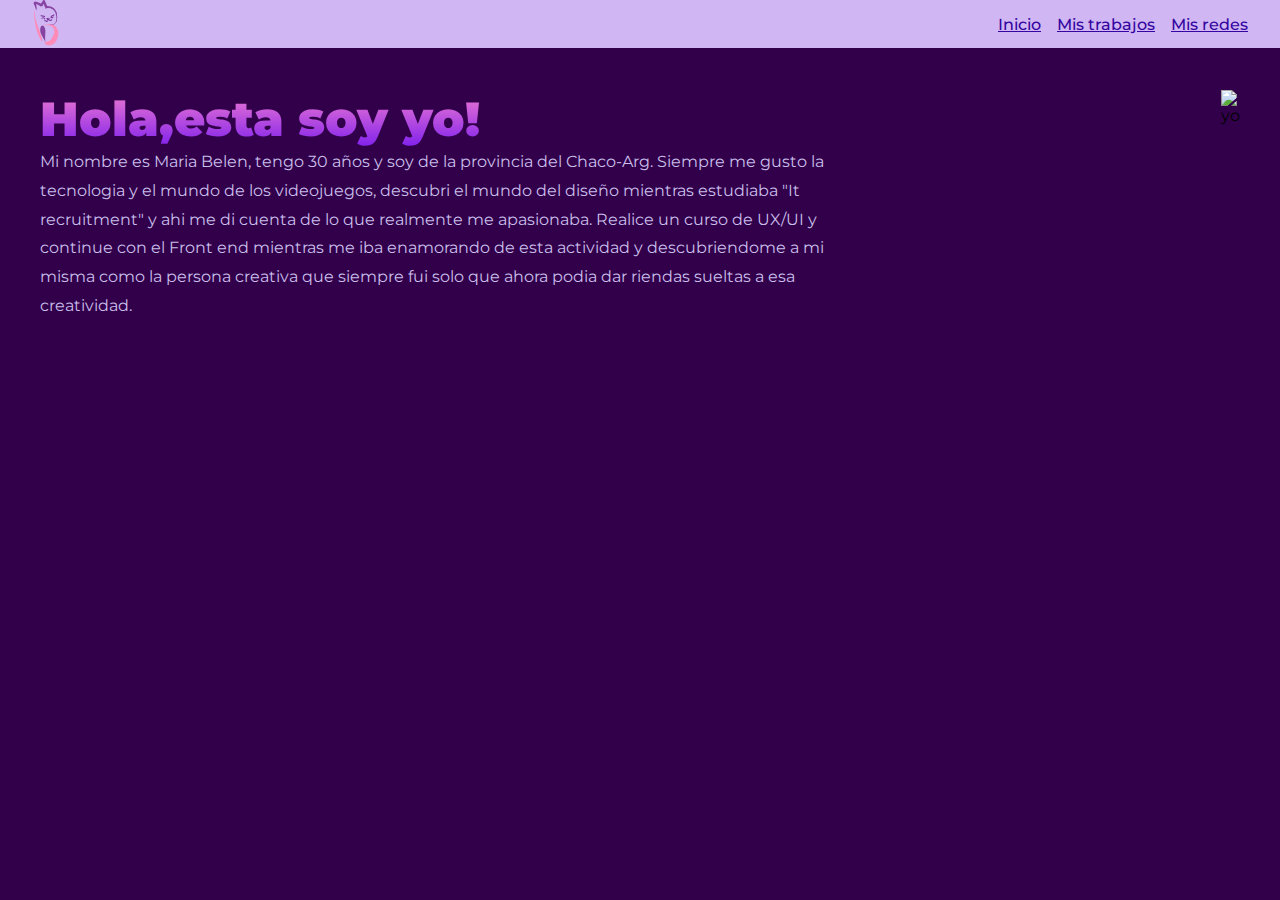
==== navbar/index.html @ c7fad1c4 "Add files via upload" ====
<!DOCTYPE html>
<html lang="en">
  <head>
    <meta charset="UTF-8" />
    <meta name="viewport" content="width=device-width, initial-scale=1.0" />
    <title>LandingPageMB</title>
    <link rel="stylesheet" href="css/main.css">
  </head>
  <body>
    <header>
      <div class="logo">
      <a href="index.html"> <img src="css/assests/logo-mb.png" alt="logo" ></a></div>
      <nav>
        <a class="link" href="#">Inicio</a>
        <a class="link" href="#">Mis trabajos</a>
        <a class="link" href="#">Mis redes</a>
      </nav>
    </header>

    <main id="hero">
        <article id="hero-text">
        <h4><strong> Hola,esta soy yo!</strong></h4>
        <p>
          Mi nombre es Maria Belen, tengo 30 años y soy de la provincia del
          Chaco-Arg. Siempre me gusto la tecnologia y el mundo de los
          videojuegos, descubri el mundo del diseño mientras estudiaba "It
          recruitment" y ahi me di cuenta de lo que realmente me apasionaba.
          Realice un curso de UX/UI y continue con el Front end mientras me iba
          enamorando de esta actividad y descubriendome a mi misma como la
          persona creativa que siempre fui solo que ahora podia dar riendas
          sueltas a esa creatividad.
        </p></article>
        <div class="yo">
        <picture><img src="css/assests/me.png" alt="yo" /></picture></div>
    </main>
  </body>
</html>
---- navbar/css/main.css ----
@import url("./base.css");
@import url("./navbar.css");
@import url("./hero.css")
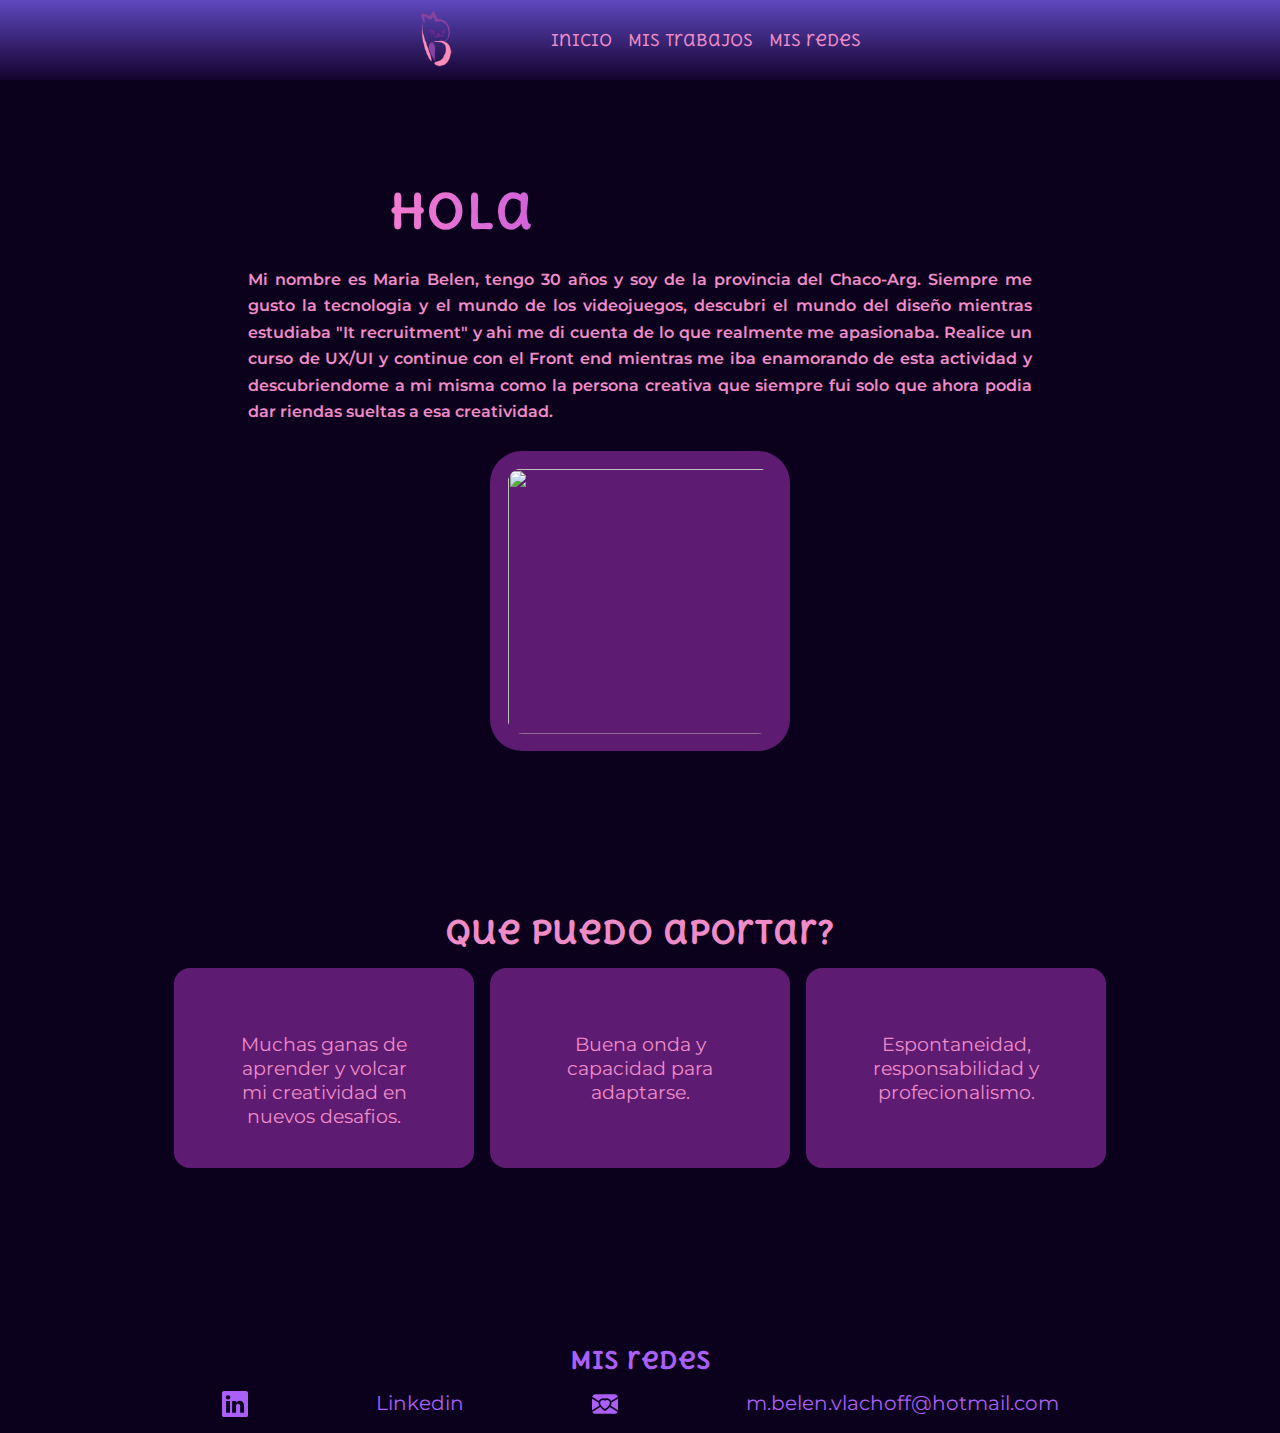
==== commit e114cc7a: "Add files via upload" ====
--- a/navbar/index.html
+++ b/navbar/index.html
@@ -6,20 +6,34 @@
     <title>LandingPageMB</title>
     <link rel="stylesheet" href="css/main.css">
   </head>
+
   <body>
+
     <header>
-      <div class="logo">
-      <a href="index.html"> <img src="css/assests/logo-mb.png" alt="logo" ></a></div>
-      <nav>
-        <a class="link" href="#">Inicio</a>
-        <a class="link" href="#">Mis trabajos</a>
-        <a class="link" href="#">Mis redes</a>
-      </nav>
+      <a href="index.html">
+      <picture><img class="logo-mb" src="css/assests/logo-mb.png" alt="logo-mb"></picture></a>
+    <nav> 
+      <a href="#">Inicio</a>
+      <a href="#">Mis trabajos</a>
+      <a href="#misredes">Mis redes</a>
+    </nav>
+    <form>
+      <label for="btnmenu">
+      <svg xmlns="http://www.w3.org/2000/svg" width="16" height="16" fill="currentColor" class="bi bi-list" viewBox="0 0 16 16">
+        <path fill-rule="evenodd" d="M2.5 12a.5.5 0 0 1 .5-.5h10a.5.5 0 0 1 0 1H3a.5.5 0 0 1-.5-.5m0-4a.5.5 0 0 1 .5-.5h10a.5.5 0 0 1 0 1H3a.5.5 0 0 1-.5-.5m0-4a.5.5 0 0 1 .5-.5h10a.5.5 0 0 1 0 1H3a.5.5 0 0 1-.5-.5"/>
+      </svg></label>
+    <input type="checkbox" id="btnmenu">
+    <nav>
+      <a href="#">Inicio</a>
+      <a href="#">Mis trabajos</a>
+      <a href="#misredes">Mis redes</a>
+    </nav>
+  
+  </form>
     </header>
-
-    <main id="hero">
-        <article id="hero-text">
-        <h4><strong> Hola,esta soy yo!</strong></h4>
+<section id="hero">
+<article id="aboutme">
+        <h4>Hola<span>,esta soy yo!</span></h4>
         <p>
           Mi nombre es Maria Belen, tengo 30 años y soy de la provincia del
           Chaco-Arg. Siempre me gusto la tecnologia y el mundo de los
@@ -29,9 +43,31 @@
           enamorando de esta actividad y descubriendome a mi misma como la
           persona creativa que siempre fui solo que ahora podia dar riendas
           sueltas a esa creatividad.
-        </p></article>
-        <div class="yo">
-        <picture><img src="css/assests/me.png" alt="yo" /></picture></div>
-    </main>
+        </p>
+        <picture><img class="foto" src="css/assests/me.png"></picture>
+       </article>
+      </section>
+   <section id="miinfo">
+    <header>
+    <h2>Que puedo aportar?</h2></header>
+    <ul>
+      <li><p>Muchas ganas de aprender y volcar mi creatividad en nuevos desafios.</p></li>
+      <li><p>Buena onda y capacidad para adaptarse.</p></li>
+      <li><p>Espontaneidad, responsabilidad y profecionalismo.</p></li>
+   </section>
+   <footer id="misredes">
+    <h4>Mis redes</h4>
+    <nav>
+      <svg xmlns="http://www.w3.org/2000/svg" width="26" height="26" fill="currentColor" class="bi bi-linkedin" viewBox="0 0 16 16">
+        <path d="M0 1.146C0 .513.526 0 1.175 0h13.65C15.474 0 16 .513 16 1.146v13.708c0 .633-.526 1.146-1.175 1.146H1.175C.526 16 0 15.487 0 14.854zm4.943 12.248V6.169H2.542v7.225zm-1.2-8.212c.837 0 1.358-.554 1.358-1.248-.015-.709-.52-1.248-1.342-1.248S2.4 3.226 2.4 3.934c0 .694.521 1.248 1.327 1.248zm4.908 8.212V9.359c0-.216.016-.432.08-.586.173-.431.568-.878 1.232-.878.869 0 1.216.662 1.216 1.634v3.865h2.401V9.25c0-2.22-1.184-3.252-2.764-3.252-1.274 0-1.845.7-2.165 1.193v.025h-.016l.016-.025V6.169h-2.4c.03.678 0 7.225 0 7.225z"/>
+      </svg>
+      <a href="https://www.linkedin.com/in/mbvlachoff-6253401a0/">Linkedin</a>
+      <svg xmlns="http://www.w3.org/2000/svg" width="26" height="26" fill="currentColor" class="bi bi-envelope-heart-fill" viewBox="0 0 16 16">
+        <path d="M.05 3.555A2 2 0 0 1 2 2h12a2 2 0 0 1 1.95 1.555l-4.2 2.568-.051-.105c-.666-1.3-2.363-1.917-3.699-1.25-1.336-.667-3.033-.05-3.699 1.25l-.05.105zM11.584 8.91l-.073.139L16 11.8V4.697l-4.003 2.447c.027.562-.107 1.163-.413 1.767Zm-4.135 3.05c-1.048-.693-1.84-1.39-2.398-2.082L.19 12.856A2 2 0 0 0 2 14h12a2 2 0 0 0 1.808-1.144L10.95 9.878c-.559.692-1.35 1.389-2.398 2.081L8 12.324l-.551-.365ZM4.416 8.91c-.306-.603-.44-1.204-.413-1.766L0 4.697v7.104l4.49-2.752z"/>
+        <path d="M8 5.993c1.664-1.711 5.825 1.283 0 5.132-5.825-3.85-1.664-6.843 0-5.132"/>
+      </svg>
+      <a href="#">m.belen.vlachoff@hotmail.com</a>
+    </nav>
+   </footer>
   </body>
 </html>
--- a/navbar/css/main.css
+++ b/navbar/css/main.css
@@ -1,3 +1,6 @@
 @import url("./base.css");
-@import url("./navbar.css");
-@import url("./hero.css")+@import url("./header.css");
+@import url("./hero.css");
+@import url("./miinfo.css");
+@import url("./footer.css");
+@import url("./animaciones.css");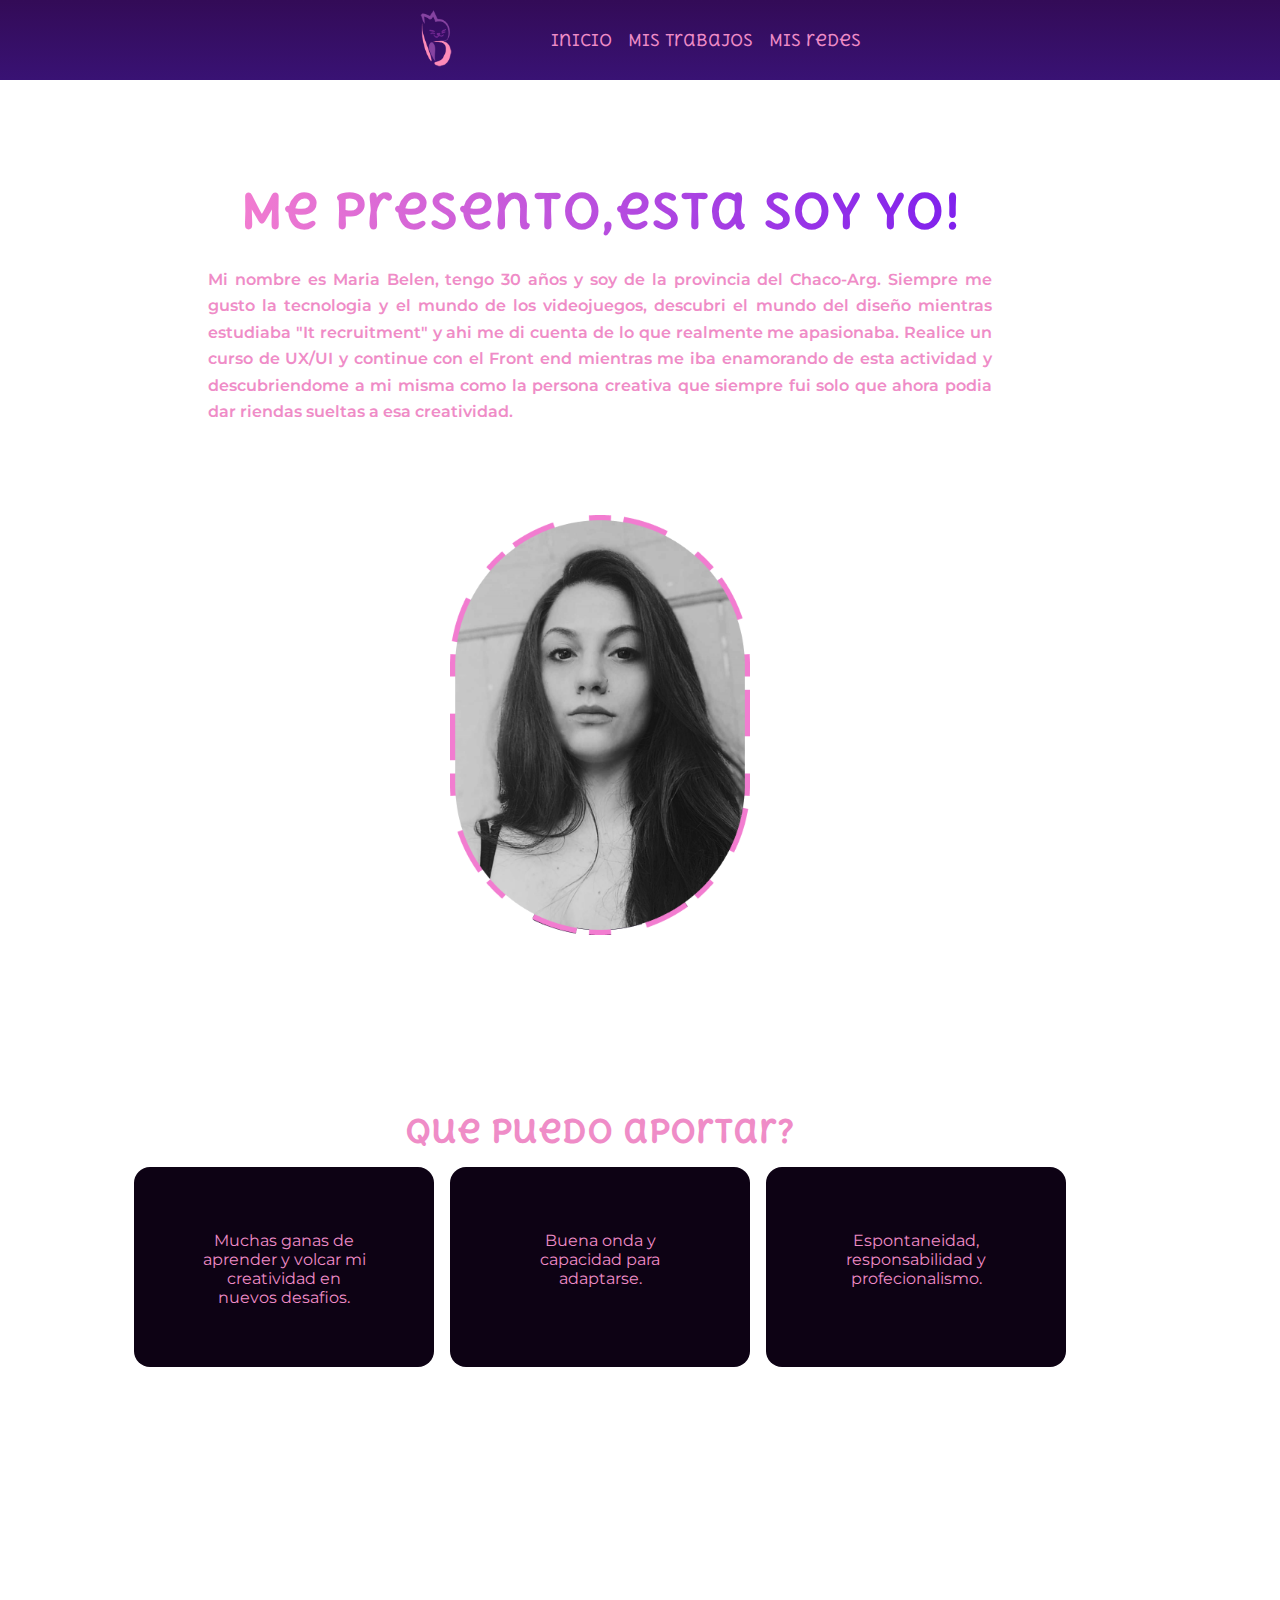
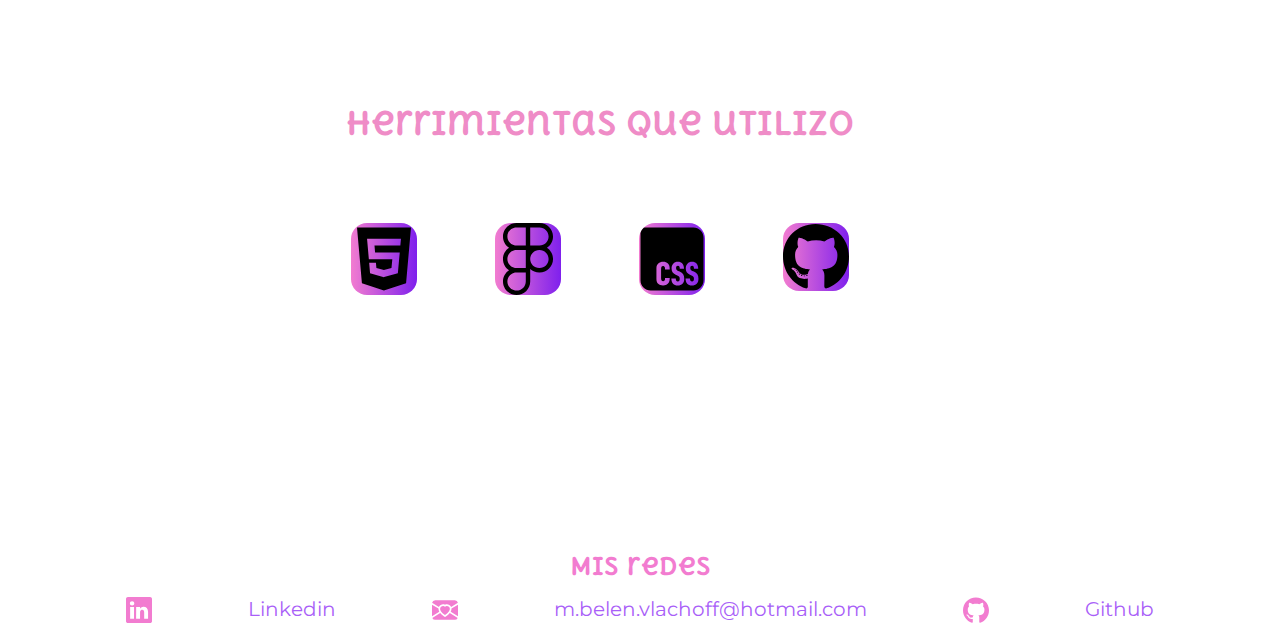
==== commit 1f428003: "Add files via upload" ====
--- a/navbar/index.html
+++ b/navbar/index.html
@@ -31,9 +31,9 @@
   
   </form>
     </header>
-<section id="hero">
-<article id="aboutme">
-        <h4>Hola<span>,esta soy yo!</span></h4>
+  <section id="hero">
+  <article id="aboutme">
+        <h4><span>Me presento,esta soy yo!</span></h4>
         <p>
           Mi nombre es Maria Belen, tengo 30 años y soy de la provincia del
           Chaco-Arg. Siempre me gusto la tecnologia y el mundo de los
@@ -44,9 +44,11 @@
           persona creativa que siempre fui solo que ahora podia dar riendas
           sueltas a esa creatividad.
         </p>
-        <picture><img class="foto" src="css/assests/me.png"></picture>
        </article>
+       <section id="fondo">
+        <img src="css/assests/me1.png"></section>
       </section>
+
    <section id="miinfo">
     <header>
     <h2>Que puedo aportar?</h2></header>
@@ -55,6 +57,21 @@
       <li><p>Buena onda y capacidad para adaptarse.</p></li>
       <li><p>Espontaneidad, responsabilidad y profecionalismo.</p></li>
    </section>
+
+<section id="skills">
+  <header>
+    <h2>Herrimientas que utilizo</h2>
+  </header>
+  <ul>
+    <li><svg xmlns="http://www.w3.org/2000/svg" width="66" viewBox="0 0 384 512"><path d="M0 32l34.9 395.8L191.5 480l157.6-52.2L384 32H0zm308.2 127.9H124.4l4.1 49.4h175.6l-13.6 148.4-97.9 27v.3h-1.1l-98.7-27.3-6-75.8h47.7L138 320l53.5 14.5 53.7-14.5 6-62.2H84.3L71.5 112.2h241.1l-4.4 47.7z"/></svg></li>
+    <li><svg xmlns="http://www.w3.org/2000/svg" width="66" viewBox="0 0 384 512"><path d="M14 95.8C14 42.9 56.9 0 109.8 0H274.2C327.1 0 370 42.9 370 95.8C370 129.3 352.8 158.8 326.7 175.9C352.8 193 370 222.5 370 256C370 308.9 327.1 351.8 274.2 351.8H272.1C247.3 351.8 224.7 342.4 207.7 326.9V415.2C207.7 468.8 163.7 512 110.3 512C57.5 512 14 469.2 14 416.2C14 382.7 31.2 353.2 57.2 336.1C31.2 319 14 289.5 14 256C14 222.5 31.2 193 57.2 175.9C31.2 158.8 14 129.3 14 95.8zM176.3 191.6H109.8C74.2 191.6 45.4 220.4 45.4 256C45.4 291.4 74 320.2 109.4 320.4C109.5 320.4 109.7 320.4 109.8 320.4H176.3V191.6zM207.7 256C207.7 291.6 236.5 320.4 272.1 320.4H274.2C309.7 320.4 338.6 291.6 338.6 256C338.6 220.4 309.7 191.6 274.2 191.6H272.1C236.5 191.6 207.7 220.4 207.7 256zM109.8 351.8C109.7 351.8 109.5 351.8 109.4 351.8C74 352 45.4 380.8 45.4 416.2C45.4 451.7 74.6 480.6 110.3 480.6C146.6 480.6 176.3 451.2 176.3 415.2V351.8H109.8zM109.8 31.4C74.2 31.4 45.4 60.2 45.4 95.8C45.4 131.4 74.2 160.2 109.8 160.2H176.3V31.4H109.8zM207.7 160.2H274.2C309.7 160.2 338.6 131.4 338.6 95.8C338.6 60.2 309.7 31.4 274.2 31.4H207.7V160.2z"/></svg></li>
+    <li><svg xmlns="http://www.w3.org/2000/svg" width="66" viewBox="0 0 448 512"><path d="M376.3 32L0 32 0 408.3c0 19 7.6 37.2 21 50.7s31.7 21 50.7 21l304.6 0c19 0 37.2-7.6 50.7-21s21-31.7 21-50.7l0-304.6c0-19-7.6-37.2-21-50.7s-31.7-21-50.7-21zM332.4 431.4c-7.7-8.5-11.7-20.7-12-36.6l31.3 0c.2 14.1 5.1 21.1 14.8 21.1c4.9 0 8.4-1.6 10.5-4.7c2-3.1 3-8 3-14.8c0-5.4-1.3-9.9-4-13.4c-3.5-4.2-8.1-7.5-13.2-9.5L351.2 368c-10.3-4.9-17.8-10.8-22.5-17.6c-4.5-6.8-6.7-16.3-6.7-28.4c0-13.6 4-24.6 11.8-33.1c8.1-8.5 19.1-12.7 33.2-12.7c13.6 0 24.1 4.2 31.5 12.5c7.5 8.4 11.5 20.3 11.8 35.9l-30.1 0c.2-5.1-.9-10.2-3-14.8c-1.7-3.4-5-5.1-10-5.1c-8.8 0-13.2 5.2-13.2 15.7c0 5.3 1.1 9.4 3.2 12.6c3.1 3.5 7 6.2 11.4 7.8l11.1 4.9c11.5 5.3 19.7 11.7 24.8 19.4c5.1 7.7 7.6 18 7.6 31c0 15.5-4 27.4-12.3 35.7c-8.2 8.3-19.5 12.5-34.1 12.5s-25.6-4.2-33.4-12.7zm-101 0c-7.7-8.5-11.7-20.7-12-36.6l31.3 0c.2 14.1 5.1 21.1 14.8 21.1c4.9 0 8.4-1.6 10.4-4.7c2-3.1 3-8 3-14.8c0-5.4-1.3-9.9-3.9-13.4c-3.5-4.2-8.1-7.5-13.2-9.5L250.2 368c-10.3-4.9-17.8-10.8-22.5-17.6c-4.5-6.8-6.7-16.3-6.7-28.4c0-13.6 4-24.6 11.8-33.1c8.1-8.5 19.1-12.7 33.2-12.7c13.6 0 24.1 4.2 31.4 12.5c7.6 8.4 11.5 20.3 11.9 35.9l-30.1 0c.2-5.1-.9-10.2-3-14.8c-1.7-3.4-5-5.1-10-5.1c-8.8 0-13.2 5.2-13.2 15.7c0 5.3 1.1 9.4 3.2 12.6c3.1 3.5 7 6.2 11.4 7.8l11.1 4.9c11.5 5.3 19.7 11.7 24.8 19.4c5.1 7.7 7.6 18 7.6 31c0 15.5-4.1 27.4-12.3 35.7s-19.5 12.5-34.1 12.5s-25.6-4.2-33.4-12.7zm-105.6 1.1c-8.4-7.7-12.5-19.2-12.5-34.5l0-75.4c0-15.2 4.4-26.7 13.2-34.6c8.9-7.8 20.7-11.8 35.2-11.8c14.1 0 25.2 4 33.4 12c8.3 8 12.5 20 12.5 35.9l0 6-33.1 0 0-5.8c0-6.1-1.3-10.7-4-13.6c-1.1-1.5-2.6-2.7-4.3-3.5s-3.5-1.2-5.4-1.1c-5.4 0-9.2 1.8-11.4 5.6c-2.3 5.2-3.3 10.8-3 16.4l0 65.5c0 13.7 4.8 20.6 14.4 20.8c4.5 0 7.9-1.6 10.2-4.8c2.5-4.1 3.7-8.8 3.5-13.6l0-4.9 33.1 0 0 5.1c0 10.6-2.1 19.5-6.2 26.6c-4 6.9-9.9 12.5-17.1 16c-7.7 3.7-16.1 5.5-24.6 5.3c-14.2 0-25.5-3.9-33.8-11.6z"/></svg>
+    <li><svg xmlns="http://www.w3.org/2000/svg" width="66" viewBox="0 0 496 512"><path d="M165.9 397.4c0 2-2.3 3.6-5.2 3.6-3.3 .3-5.6-1.3-5.6-3.6 0-2 2.3-3.6 5.2-3.6 3-.3 5.6 1.3 5.6 3.6zm-31.1-4.5c-.7 2 1.3 4.3 4.3 4.9 2.6 1 5.6 0 6.2-2s-1.3-4.3-4.3-5.2c-2.6-.7-5.5 .3-6.2 2.3zm44.2-1.7c-2.9 .7-4.9 2.6-4.6 4.9 .3 2 2.9 3.3 5.9 2.6 2.9-.7 4.9-2.6 4.6-4.6-.3-1.9-3-3.2-5.9-2.9zM244.8 8C106.1 8 0 113.3 0 252c0 110.9 69.8 205.8 169.5 239.2 12.8 2.3 17.3-5.6 17.3-12.1 0-6.2-.3-40.4-.3-61.4 0 0-70 15-84.7-29.8 0 0-11.4-29.1-27.8-36.6 0 0-22.9-15.7 1.6-15.4 0 0 24.9 2 38.6 25.8 21.9 38.6 58.6 27.5 72.9 20.9 2.3-16 8.8-27.1 16-33.7-55.9-6.2-112.3-14.3-112.3-110.5 0-27.5 7.6-41.3 23.6-58.9-2.6-6.5-11.1-33.3 2.6-67.9 20.9-6.5 69 27 69 27 20-5.6 41.5-8.5 62.8-8.5s42.8 2.9 62.8 8.5c0 0 48.1-33.6 69-27 13.7 34.7 5.2 61.4 2.6 67.9 16 17.7 25.8 31.5 25.8 58.9 0 96.5-58.9 104.2-114.8 110.5 9.2 7.9 17 22.9 17 46.4 0 33.7-.3 75.4-.3 83.6 0 6.5 4.6 14.4 17.3 12.1C428.2 457.8 496 362.9 496 252 496 113.3 383.5 8 244.8 8zM97.2 352.9c-1.3 1-1 3.3 .7 5.2 1.6 1.6 3.9 2.3 5.2 1 1.3-1 1-3.3-.7-5.2-1.6-1.6-3.9-2.3-5.2-1zm-10.8-8.1c-.7 1.3 .3 2.9 2.3 3.9 1.6 1 3.6 .7 4.3-.7 .7-1.3-.3-2.9-2.3-3.9-2-.6-3.6-.3-4.3 .7zm32.4 35.6c-1.6 1.3-1 4.3 1.3 6.2 2.3 2.3 5.2 2.6 6.5 1 1.3-1.3 .7-4.3-1.3-6.2-2.2-2.3-5.2-2.6-6.5-1zm-11.4-14.7c-1.6 1-1.6 3.6 0 5.9 1.6 2.3 4.3 3.3 5.6 2.3 1.6-1.3 1.6-3.9 0-6.2-1.4-2.3-4-3.3-5.6-2z"/></svg></li>
+    </li>
+  </ul>
+
+
+</section>
    <footer id="misredes">
     <h4>Mis redes</h4>
     <nav>
@@ -67,6 +84,8 @@
         <path d="M8 5.993c1.664-1.711 5.825 1.283 0 5.132-5.825-3.85-1.664-6.843 0-5.132"/>
       </svg>
       <a href="#">m.belen.vlachoff@hotmail.com</a>
+      <svg xmlns="http://www.w3.org/2000/svg" width="26" fill="currentColor" viewBox="0 0 496 512"><path d="M165.9 397.4c0 2-2.3 3.6-5.2 3.6-3.3 .3-5.6-1.3-5.6-3.6 0-2 2.3-3.6 5.2-3.6 3-.3 5.6 1.3 5.6 3.6zm-31.1-4.5c-.7 2 1.3 4.3 4.3 4.9 2.6 1 5.6 0 6.2-2s-1.3-4.3-4.3-5.2c-2.6-.7-5.5 .3-6.2 2.3zm44.2-1.7c-2.9 .7-4.9 2.6-4.6 4.9 .3 2 2.9 3.3 5.9 2.6 2.9-.7 4.9-2.6 4.6-4.6-.3-1.9-3-3.2-5.9-2.9zM244.8 8C106.1 8 0 113.3 0 252c0 110.9 69.8 205.8 169.5 239.2 12.8 2.3 17.3-5.6 17.3-12.1 0-6.2-.3-40.4-.3-61.4 0 0-70 15-84.7-29.8 0 0-11.4-29.1-27.8-36.6 0 0-22.9-15.7 1.6-15.4 0 0 24.9 2 38.6 25.8 21.9 38.6 58.6 27.5 72.9 20.9 2.3-16 8.8-27.1 16-33.7-55.9-6.2-112.3-14.3-112.3-110.5 0-27.5 7.6-41.3 23.6-58.9-2.6-6.5-11.1-33.3 2.6-67.9 20.9-6.5 69 27 69 27 20-5.6 41.5-8.5 62.8-8.5s42.8 2.9 62.8 8.5c0 0 48.1-33.6 69-27 13.7 34.7 5.2 61.4 2.6 67.9 16 17.7 25.8 31.5 25.8 58.9 0 96.5-58.9 104.2-114.8 110.5 9.2 7.9 17 22.9 17 46.4 0 33.7-.3 75.4-.3 83.6 0 6.5 4.6 14.4 17.3 12.1C428.2 457.8 496 362.9 496 252 496 113.3 383.5 8 244.8 8zM97.2 352.9c-1.3 1-1 3.3 .7 5.2 1.6 1.6 3.9 2.3 5.2 1 1.3-1 1-3.3-.7-5.2-1.6-1.6-3.9-2.3-5.2-1zm-10.8-8.1c-.7 1.3 .3 2.9 2.3 3.9 1.6 1 3.6 .7 4.3-.7 .7-1.3-.3-2.9-2.3-3.9-2-.6-3.6-.3-4.3 .7zm32.4 35.6c-1.6 1.3-1 4.3 1.3 6.2 2.3 2.3 5.2 2.6 6.5 1 1.3-1.3 .7-4.3-1.3-6.2-2.2-2.3-5.2-2.6-6.5-1zm-11.4-14.7c-1.6 1-1.6 3.6 0 5.9 1.6 2.3 4.3 3.3 5.6 2.3 1.6-1.3 1.6-3.9 0-6.2-1.4-2.3-4-3.3-5.6-2z"/></svg>
+      <a href="https://github.com/MBelen7">Github</a>
     </nav>
    </footer>
   </body>
--- a/navbar/css/main.css
+++ b/navbar/css/main.css
@@ -2,5 +2,6 @@
 @import url("./header.css");
 @import url("./hero.css");
 @import url("./miinfo.css");
+@import url("./skill.css");
 @import url("./footer.css");
-@import url("./animaciones.css");+@import url("./animaciones.css");
